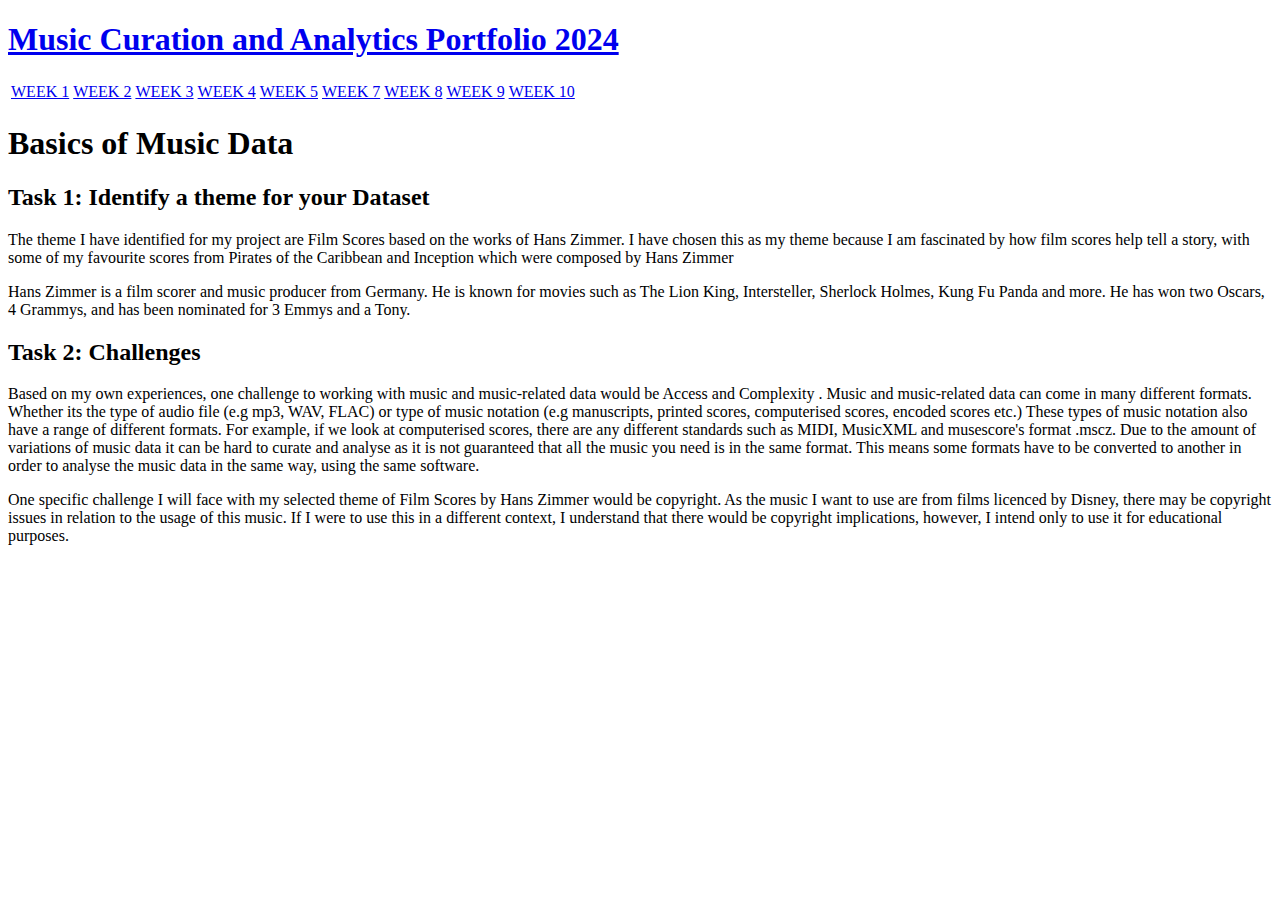
==== index.html @ 33a11460 "Update index.html" ====
<!DOCTYPE html>
<html lang="en">
<head>
    <meta charset="UTF-8">
    <meta name="viewport" content="width=device-width, initial-scale=1.0">
    <meta http-equiv="X-UA-Compatible" content="IE=edge">
    <title>MCA - Homepage</title>

</head>
      <h1><a href="https://nadiaec.github.io/MCA-2024/MCA-2024">Music Curation and Analytics Portfolio 2024</a></h1>
      
      <table>
  <tbody>
    <tr>
      <td><a href="index.html">WEEK 1</a></td>
      <td><a href="week2.html">WEEK 2</a></td>
      <td><a href="week3.html">WEEK 3</a></td>
      <td><a href="week4.html">WEEK 4</a></td>
      <td><a href="https://nadiaec.github.io/MCA-2024/MCA-2024/week5.html">WEEK 5</a></td>
      <td><a href="https://nadiaec.github.io/MCA-2024/MCA-2024/week7.html">WEEK 7</a></td>
      <td><a href="https://nadiaec.github.io/MCA-2024/MCA-2024/week8.html">WEEK 8</a></td>
      <td><a href="https://nadiaec.github.io/MCA-2024/MCA-2024/week9.html">WEEK 9</a></td>
      <td><a href="https://nadiaec.github.io/MCA-2024/MCA-2024/week10.html">WEEK 10</a></td>
    </tr>
  </tbody>
</table>

    <header>
        <h1>Basics of Music Data</h1>
    </header>

<body>
            <h2>Task 1: Identify a theme for your Dataset</h2>
                <p>The theme I have identified for my project are Film Scores based on the works of Hans Zimmer. I have chosen this as my theme because I am fascinated by how film scores help tell a story, with some of my favourite scores from Pirates of the Caribbean and Inception which were composed by Hans Zimmer</p>
                <p>Hans Zimmer is a film scorer and music producer from Germany. He is known for movies such as The Lion King, Intersteller, Sherlock Holmes, Kung Fu Panda and more. He has won two Oscars, 4 Grammys, and has been nominated for 3 Emmys and a Tony.</p>

            <h2>Task 2: Challenges</h2>
                <p>Based on my own experiences, one challenge to working with music and music-related data would be Access and Complexity . Music and music-related data can come in many different formats. Whether its the type of audio file (e.g mp3, WAV, FLAC) or type of music notation (e.g manuscripts, printed scores, computerised scores, encoded scores etc.) These types of music notation also have a range of different formats. For example, if we look at computerised scores, there are any different standards such as MIDI, MusicXML and musescore's format .mscz. Due to the amount of variations of music data it can be hard to curate and analyse as it is not guaranteed that all the music you need is in the same format. This means some formats have to be converted to another in order to analyse the music data in the same way, using the same software.</p> 
                <p>One specific challenge I will face with my selected theme of Film Scores by Hans Zimmer would be copyright. As the music I want to use are from films licenced by Disney, there may be copyright issues in relation to the usage of this music. If I were to use this in a different context, I understand that there would be copyright implications, however, I intend only to use it for educational purposes.</p>
                <p></p>

    
</body>
</html>
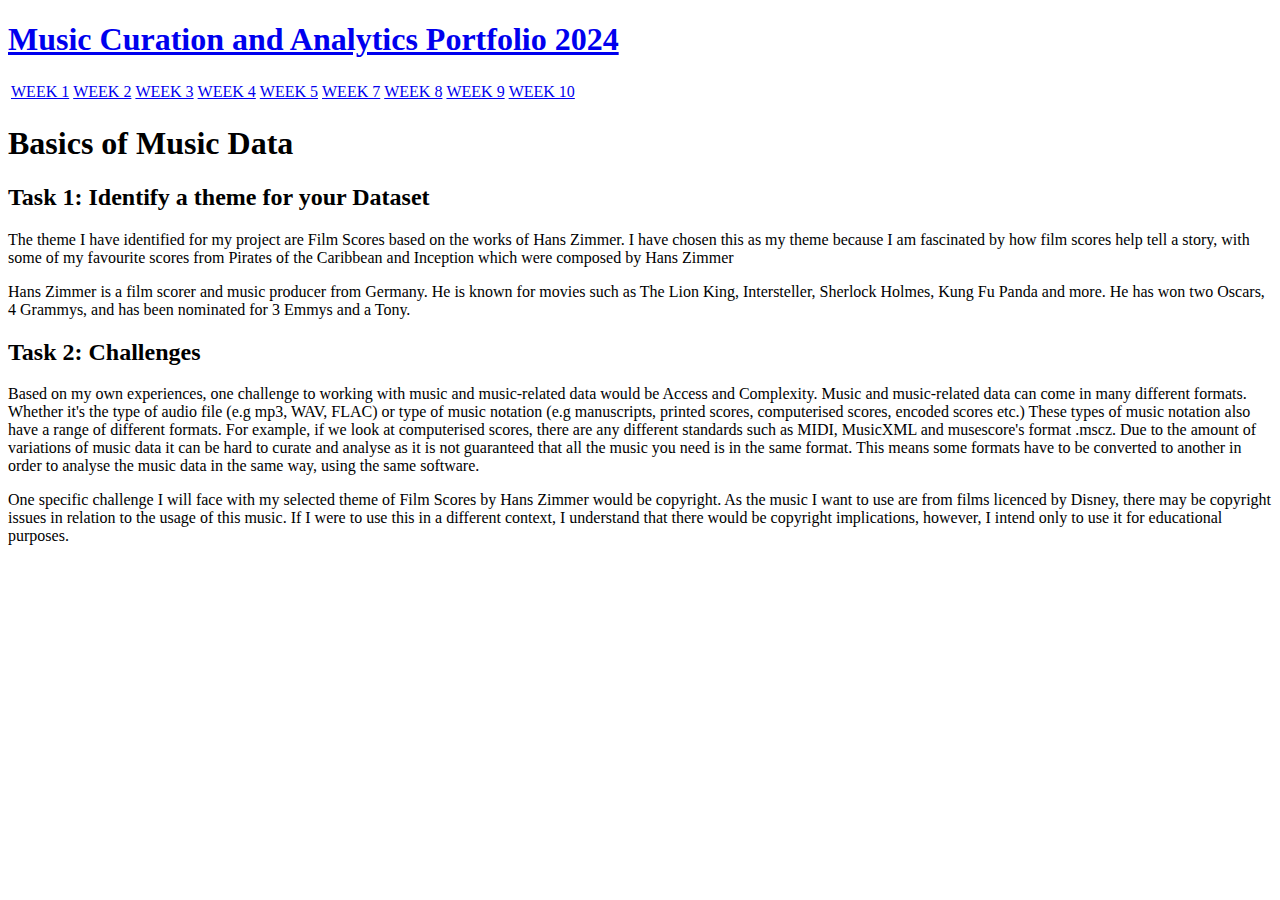
==== commit 684cb4de: "Update index.html" ====
--- a/index.html
+++ b/index.html
@@ -14,7 +14,7 @@
     <tr>
       <td><a href="index.html">WEEK 1</a></td>
       <td><a href="week2.html">WEEK 2</a></td>
-      <td><a href="week3.html">WEEK 3</a></td>
+      <td><a href="verovio.html">WEEK 3</a></td>
       <td><a href="week4.html">WEEK 4</a></td>
       <td><a href="https://nadiaec.github.io/MCA-2024/MCA-2024/week5.html">WEEK 5</a></td>
       <td><a href="https://nadiaec.github.io/MCA-2024/MCA-2024/week7.html">WEEK 7</a></td>
@@ -35,7 +35,7 @@
                 <p>Hans Zimmer is a film scorer and music producer from Germany. He is known for movies such as The Lion King, Intersteller, Sherlock Holmes, Kung Fu Panda and more. He has won two Oscars, 4 Grammys, and has been nominated for 3 Emmys and a Tony.</p>
 
             <h2>Task 2: Challenges</h2>
-                <p>Based on my own experiences, one challenge to working with music and music-related data would be Access and Complexity . Music and music-related data can come in many different formats. Whether its the type of audio file (e.g mp3, WAV, FLAC) or type of music notation (e.g manuscripts, printed scores, computerised scores, encoded scores etc.) These types of music notation also have a range of different formats. For example, if we look at computerised scores, there are any different standards such as MIDI, MusicXML and musescore's format .mscz. Due to the amount of variations of music data it can be hard to curate and analyse as it is not guaranteed that all the music you need is in the same format. This means some formats have to be converted to another in order to analyse the music data in the same way, using the same software.</p> 
+                <p>Based on my own experiences, one challenge to working with music and music-related data would be Access and Complexity. Music and music-related data can come in many different formats. Whether it's the type of audio file (e.g mp3, WAV, FLAC) or type of music notation (e.g manuscripts, printed scores, computerised scores, encoded scores etc.) These types of music notation also have a range of different formats. For example, if we look at computerised scores, there are any different standards such as MIDI, MusicXML and musescore's format .mscz. Due to the amount of variations of music data it can be hard to curate and analyse as it is not guaranteed that all the music you need is in the same format. This means some formats have to be converted to another in order to analyse the music data in the same way, using the same software.</p> 
                 <p>One specific challenge I will face with my selected theme of Film Scores by Hans Zimmer would be copyright. As the music I want to use are from films licenced by Disney, there may be copyright issues in relation to the usage of this music. If I were to use this in a different context, I understand that there would be copyright implications, however, I intend only to use it for educational purposes.</p>
                 <p></p>
 
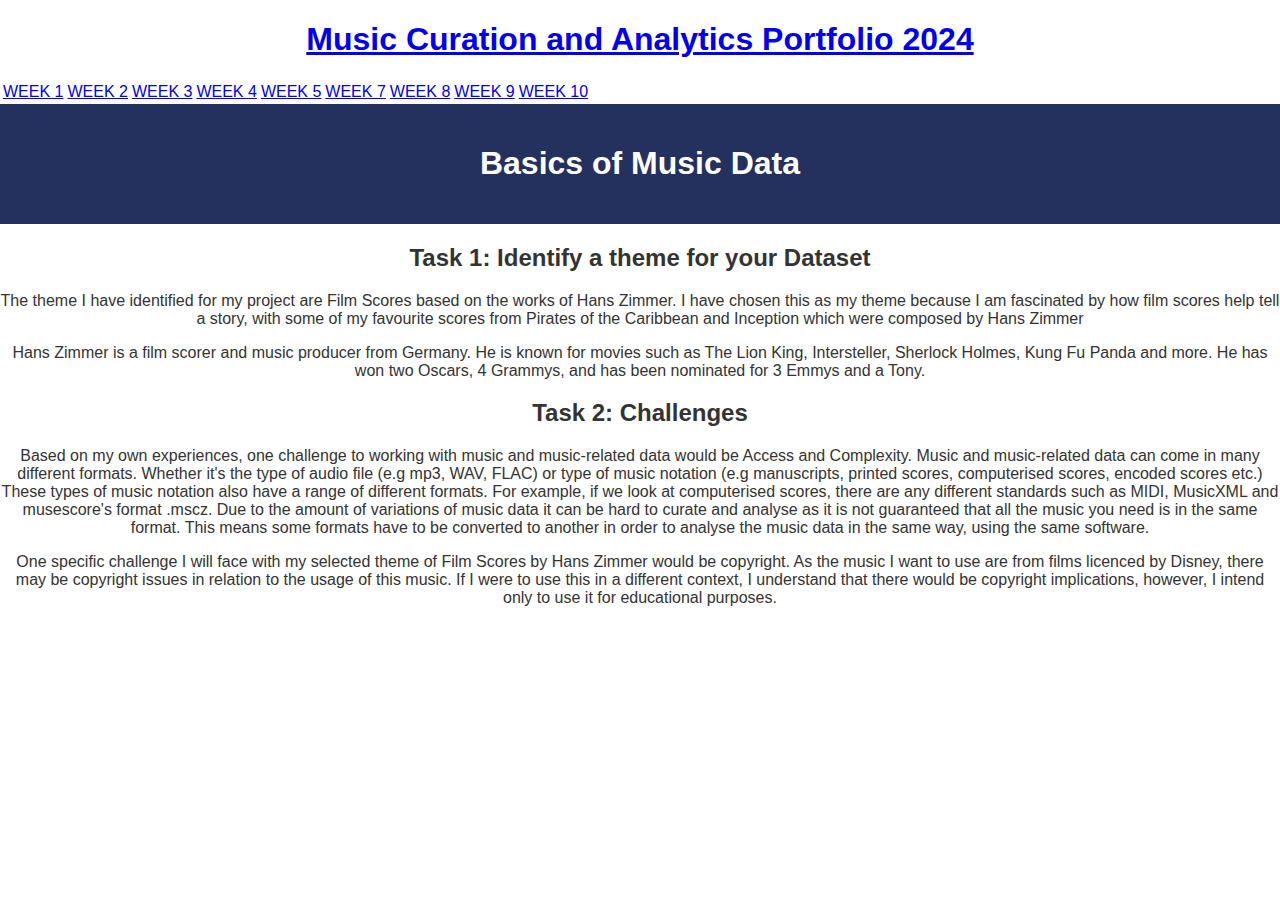
==== commit 8f244b00: "Update index.html" ====
--- a/index.html
+++ b/index.html
@@ -5,6 +5,7 @@
     <meta name="viewport" content="width=device-width, initial-scale=1.0">
     <meta http-equiv="X-UA-Compatible" content="IE=edge">
     <title>MCA - Homepage</title>
+        <link rel="stylesheet" href="css/index.css">
 
 </head>
       <h1><a href="https://nadiaec.github.io/MCA-2024/MCA-2024">Music Curation and Analytics Portfolio 2024</a></h1>
--- a/css/index.css
+++ b/css/index.css
@@ -0,0 +1,52 @@
+div{
+    background-color: white;
+    color: black;
+}
+
+body {
+  font-family: Arial, sans-serif;
+  margin: 0;
+  padding: 0;
+  background-color: #ffffff;
+  color: #333;
+  text-align: center;
+}
+header {
+  background-color: #24305E;
+  color: rgb(255, 255, 255);
+  padding: 20px;
+  text-align: center;
+}
+nav a {
+color: #000000;
+text-decoration: none;
+text-align: center;
+}
+
+ul {
+  list-style-type: none;
+  margin: 0;
+  padding: 0;
+  background-color: #333;
+}
+
+li {
+  float: left;
+}
+
+li a {
+  display: block;
+  color: rgb(255, 255, 255);
+  background-color: #222222;
+  text-align: center;
+  padding: 14px 16px;
+  text-decoration: none;
+}
+
+li a:hover:not(.active) {
+  background-color: #000000;
+}
+
+.active {
+  background-color: #04AA6D;
+}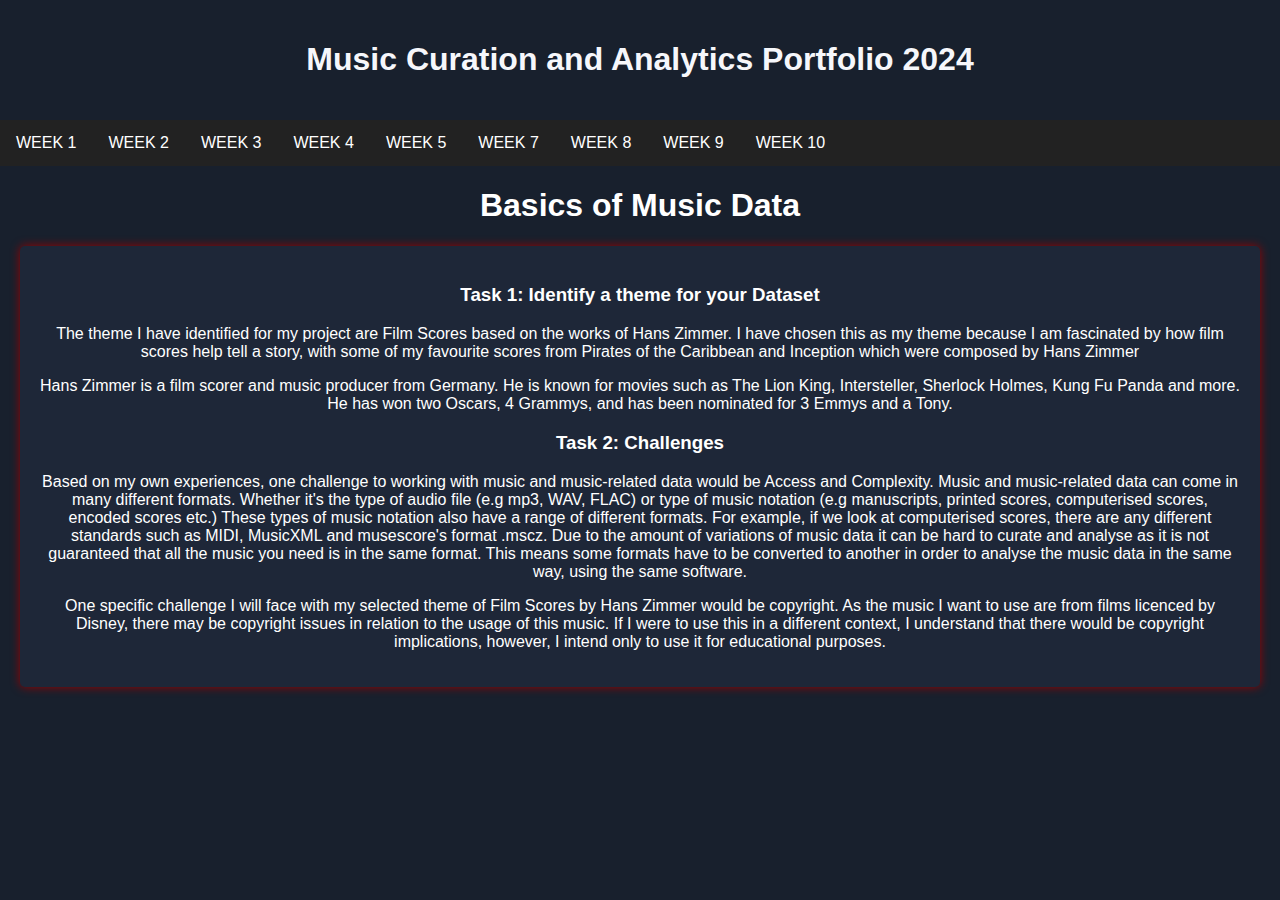
==== commit 8fb8b510: "Update index.html" ====
--- a/index.html
+++ b/index.html
@@ -6,40 +6,43 @@
     <meta http-equiv="X-UA-Compatible" content="IE=edge">
     <title>MCA - Homepage</title>
         <link rel="stylesheet" href="css/index.css">
+</head>
+<body>
 
-</head>
-      <h1><a href="https://nadiaec.github.io/MCA-2024/MCA-2024">Music Curation and Analytics Portfolio 2024</a></h1>
-      
-      <table>
-  <tbody>
-    <tr>
-      <td><a href="index.html">WEEK 1</a></td>
-      <td><a href="week2.html">WEEK 2</a></td>
-      <td><a href="verovio.html">WEEK 3</a></td>
-      <td><a href="week4.html">WEEK 4</a></td>
-      <td><a href="https://nadiaec.github.io/MCA-2024/MCA-2024/week5.html">WEEK 5</a></td>
-      <td><a href="https://nadiaec.github.io/MCA-2024/MCA-2024/week7.html">WEEK 7</a></td>
-      <td><a href="https://nadiaec.github.io/MCA-2024/MCA-2024/week8.html">WEEK 8</a></td>
-      <td><a href="https://nadiaec.github.io/MCA-2024/MCA-2024/week9.html">WEEK 9</a></td>
-      <td><a href="https://nadiaec.github.io/MCA-2024/MCA-2024/week10.html">WEEK 10</a></td>
-    </tr>
-  </tbody>
-</table>
+  <header>
+      <h1>Music Curation and Analytics Portfolio 2024</h1>
+  </header>
 
-    <header>
+  <nav>
+    <ul>
+      <li><a href="index.html">WEEK 1</a></li>
+      <li><a href="week2.html">WEEK 2</a></li>
+      <li><a href="verovio.html">WEEK 3</a></li>
+      <li><a href="week4.html">WEEK 4</a></li>
+      <li><a href="https://nadiaec.github.io/MCA-2024/MCA-2024/week5.html">WEEK 5</a></li>
+      <li><a href="https://nadiaec.github.io/MCA-2024/MCA-2024/week7.html">WEEK 7</a></li>
+      <li><a href="https://nadiaec.github.io/MCA-2024/MCA-2024/week8.html">WEEK 8</a></li>
+      <li><a href="https://nadiaec.github.io/MCA-2024/MCA-2024/week9.html">WEEK 9</a></li>
+      <li><a href="https://nadiaec.github.io/MCA-2024/MCA-2024/week10.html">WEEK 10</a></li>
+    </ul>
+  </nav>
+
+</body>
+
+<section id="week1">
         <h1>Basics of Music Data</h1>
-    </header>
 
+        <div class="container">
 <body>
-            <h2>Task 1: Identify a theme for your Dataset</h2>
+            <h3>Task 1: Identify a theme for your Dataset</h3>
                 <p>The theme I have identified for my project are Film Scores based on the works of Hans Zimmer. I have chosen this as my theme because I am fascinated by how film scores help tell a story, with some of my favourite scores from Pirates of the Caribbean and Inception which were composed by Hans Zimmer</p>
                 <p>Hans Zimmer is a film scorer and music producer from Germany. He is known for movies such as The Lion King, Intersteller, Sherlock Holmes, Kung Fu Panda and more. He has won two Oscars, 4 Grammys, and has been nominated for 3 Emmys and a Tony.</p>
 
-            <h2>Task 2: Challenges</h2>
+            <h3>Task 2: Challenges</h3>
                 <p>Based on my own experiences, one challenge to working with music and music-related data would be Access and Complexity. Music and music-related data can come in many different formats. Whether it's the type of audio file (e.g mp3, WAV, FLAC) or type of music notation (e.g manuscripts, printed scores, computerised scores, encoded scores etc.) These types of music notation also have a range of different formats. For example, if we look at computerised scores, there are any different standards such as MIDI, MusicXML and musescore's format .mscz. Due to the amount of variations of music data it can be hard to curate and analyse as it is not guaranteed that all the music you need is in the same format. This means some formats have to be converted to another in order to analyse the music data in the same way, using the same software.</p> 
                 <p>One specific challenge I will face with my selected theme of Film Scores by Hans Zimmer would be copyright. As the music I want to use are from films licenced by Disney, there may be copyright issues in relation to the usage of this music. If I were to use this in a different context, I understand that there would be copyright implications, however, I intend only to use it for educational purposes.</p>
                 <p></p>
 
-    
+         </section>
 </body>
 </html>
--- a/css/index.css
+++ b/css/index.css
@@ -1,33 +1,43 @@
+ul {
+  list-style-type: none;
+  margin: 0;
+  padding: 0;
+  overflow: hidden;
+  background-color: #222222;;
+}
+
 div{
-    background-color: white;
-    color: black;
+    background-color: #ffffff;
+    color: rgb(255, 255, 255);
 }
 
 body {
   font-family: Arial, sans-serif;
   margin: 0;
   padding: 0;
-  background-color: #ffffff;
-  color: #333;
+  background-color: #18202D;
+  color: #ffffff;
   text-align: center;
 }
 header {
-  background-color: #24305E;
-  color: rgb(255, 255, 255);
+  background-color: #18202D;
+  color: #F6F7FB;
   padding: 20px;
   text-align: center;
 }
 nav a {
-color: #000000;
+color: #222222;
 text-decoration: none;
 text-align: center;
 }
 
-ul {
-  list-style-type: none;
-  margin: 0;
-  padding: 0;
-  background-color: #333;
+.container {
+  max-width: 1200px;
+  margin: 20px auto;
+  padding: 20px;
+  background-color: #1E2738;
+  border-radius: 5px;
+  box-shadow: 0 0 10px rgb(152, 0, 0);
 }
 
 li {
@@ -43,10 +53,10 @@
   text-decoration: none;
 }
 
-li a:hover:not(.active) {
-  background-color: #000000;
+li a:hover {
+  background-color: #222222;
 }
 
 .active {
   background-color: #04AA6D;
-}+}
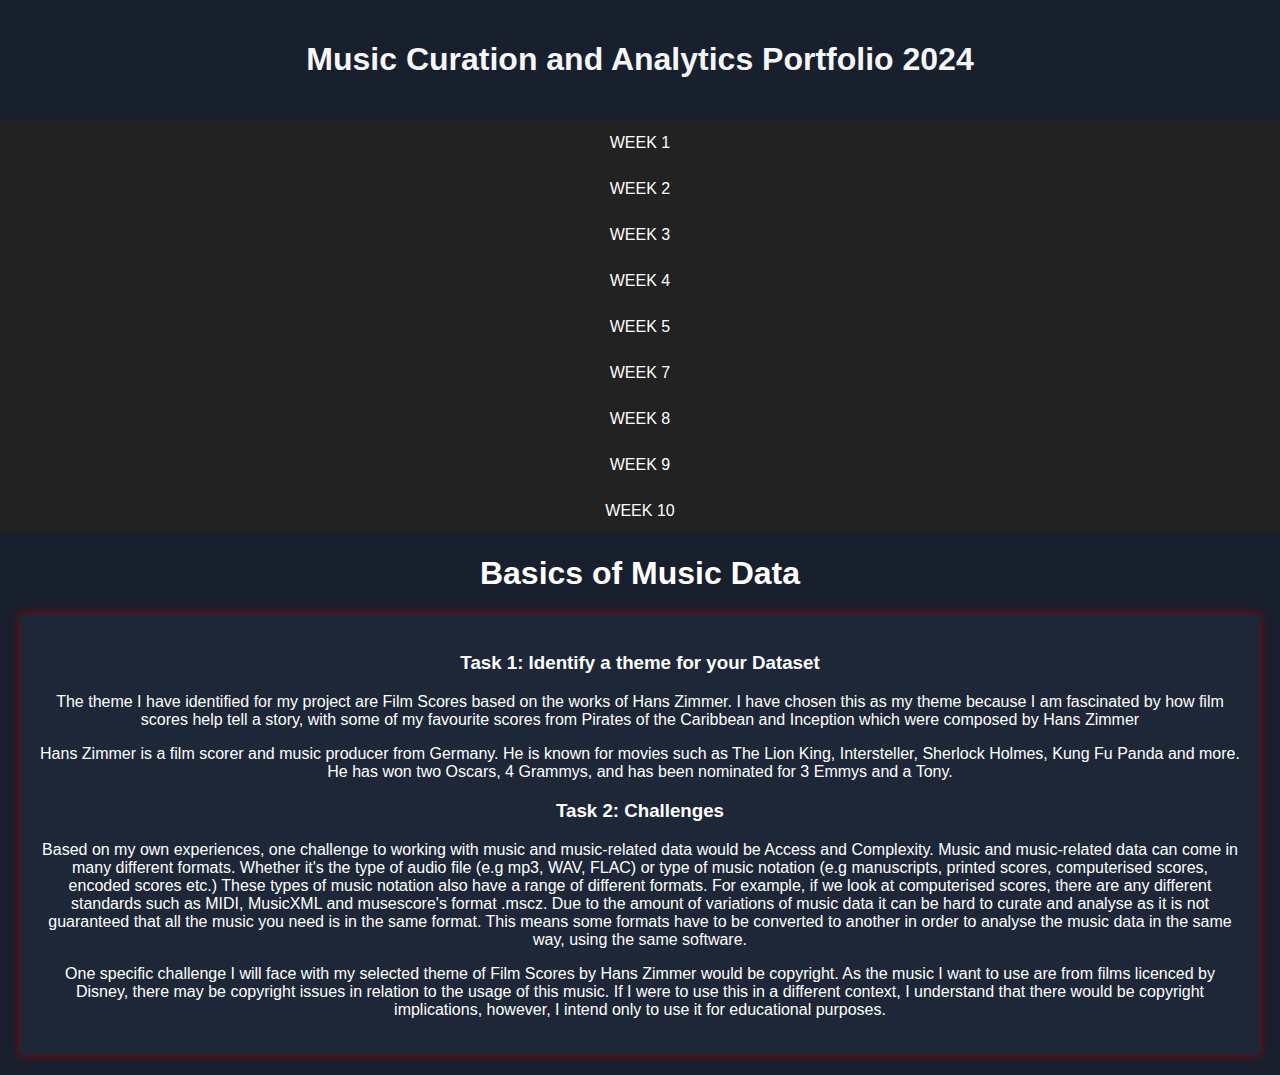
==== commit e646ff11: "Update index.html" ====
--- a/index.html
+++ b/index.html
@@ -14,7 +14,7 @@
   </header>
 
   <nav>
-    <ul>
+    <ul class="nav-list">
       <li><a href="index.html">WEEK 1</a></li>
       <li><a href="week2.html">WEEK 2</a></li>
       <li><a href="verovio.html">WEEK 3</a></li>
--- a/css/index.css
+++ b/css/index.css
@@ -19,16 +19,20 @@
   color: #ffffff;
   text-align: center;
 }
+
 header {
   background-color: #18202D;
   color: #F6F7FB;
   padding: 20px;
   text-align: center;
 }
+
 nav a {
 color: #222222;
 text-decoration: none;
+display: block;
 text-align: center;
+padding: 14px 16px;
 }
 
 .container {
@@ -38,10 +42,6 @@
   background-color: #1E2738;
   border-radius: 5px;
   box-shadow: 0 0 10px rgb(152, 0, 0);
-}
-
-li {
-  float: left;
 }
 
 li a {
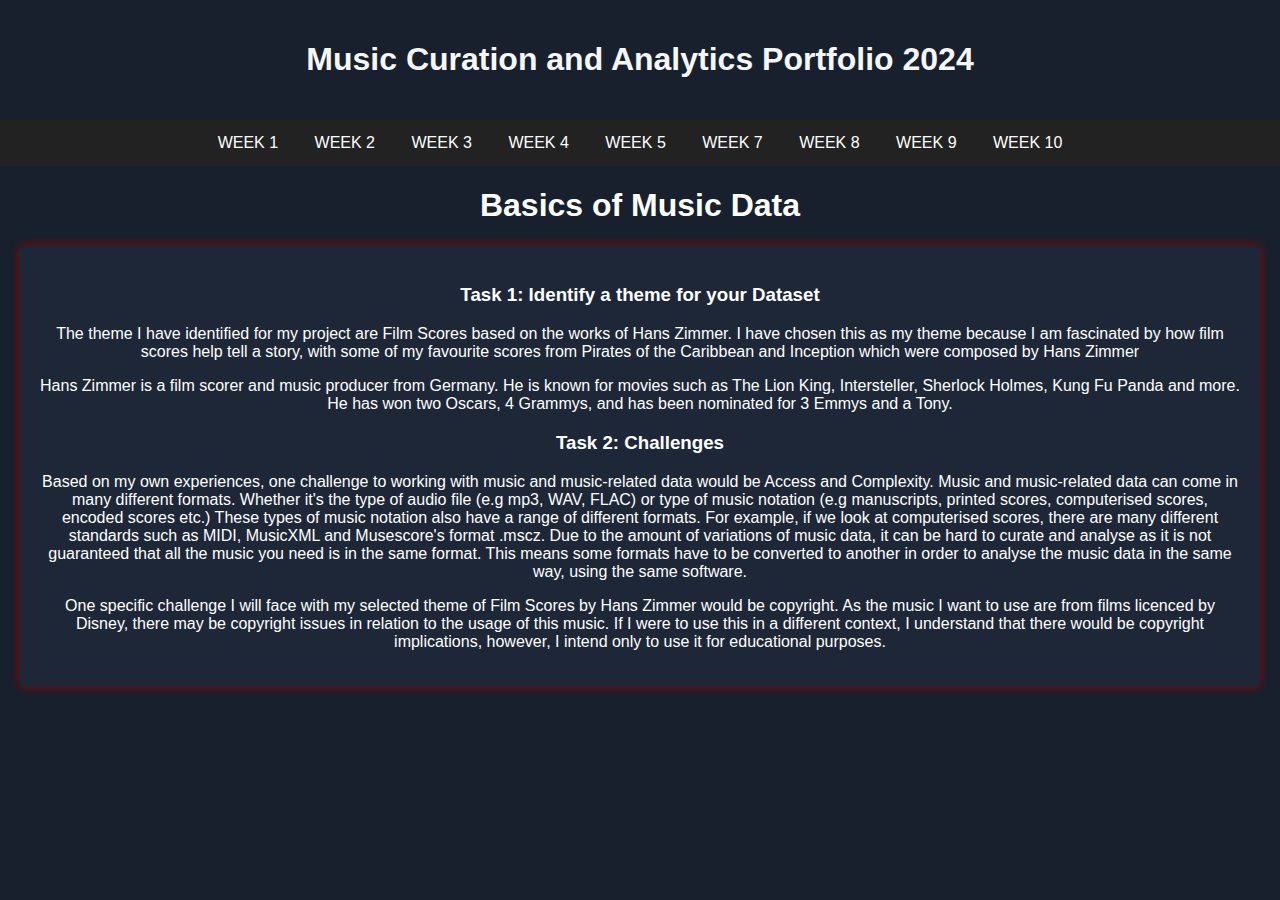
==== commit ede80f78: "Update index.html" ====
--- a/index.html
+++ b/index.html
@@ -39,7 +39,7 @@
                 <p>Hans Zimmer is a film scorer and music producer from Germany. He is known for movies such as The Lion King, Intersteller, Sherlock Holmes, Kung Fu Panda and more. He has won two Oscars, 4 Grammys, and has been nominated for 3 Emmys and a Tony.</p>
 
             <h3>Task 2: Challenges</h3>
-                <p>Based on my own experiences, one challenge to working with music and music-related data would be Access and Complexity. Music and music-related data can come in many different formats. Whether it's the type of audio file (e.g mp3, WAV, FLAC) or type of music notation (e.g manuscripts, printed scores, computerised scores, encoded scores etc.) These types of music notation also have a range of different formats. For example, if we look at computerised scores, there are any different standards such as MIDI, MusicXML and musescore's format .mscz. Due to the amount of variations of music data it can be hard to curate and analyse as it is not guaranteed that all the music you need is in the same format. This means some formats have to be converted to another in order to analyse the music data in the same way, using the same software.</p> 
+                <p>Based on my own experiences, one challenge to working with music and music-related data would be Access and Complexity. Music and music-related data can come in many different formats. Whether it's the type of audio file (e.g mp3, WAV, FLAC) or type of music notation (e.g manuscripts, printed scores, computerised scores, encoded scores etc.) These types of music notation also have a range of different formats. For example, if we look at computerised scores, there are many different standards such as MIDI, MusicXML and Musescore's format .mscz. Due to the amount of variations of music data, it can be hard to curate and analyse as it is not guaranteed that all the music you need is in the same format. This means some formats have to be converted to another in order to analyse the music data in the same way, using the same software.</p> 
                 <p>One specific challenge I will face with my selected theme of Film Scores by Hans Zimmer would be copyright. As the music I want to use are from films licenced by Disney, there may be copyright issues in relation to the usage of this music. If I were to use this in a different context, I understand that there would be copyright implications, however, I intend only to use it for educational purposes.</p>
                 <p></p>
 
--- a/css/index.css
+++ b/css/index.css
@@ -35,6 +35,10 @@
 padding: 14px 16px;
 }
 
+.nav-list li {
+  display: inline-block;
+}
+
 .container {
   max-width: 1200px;
   margin: 20px auto;
